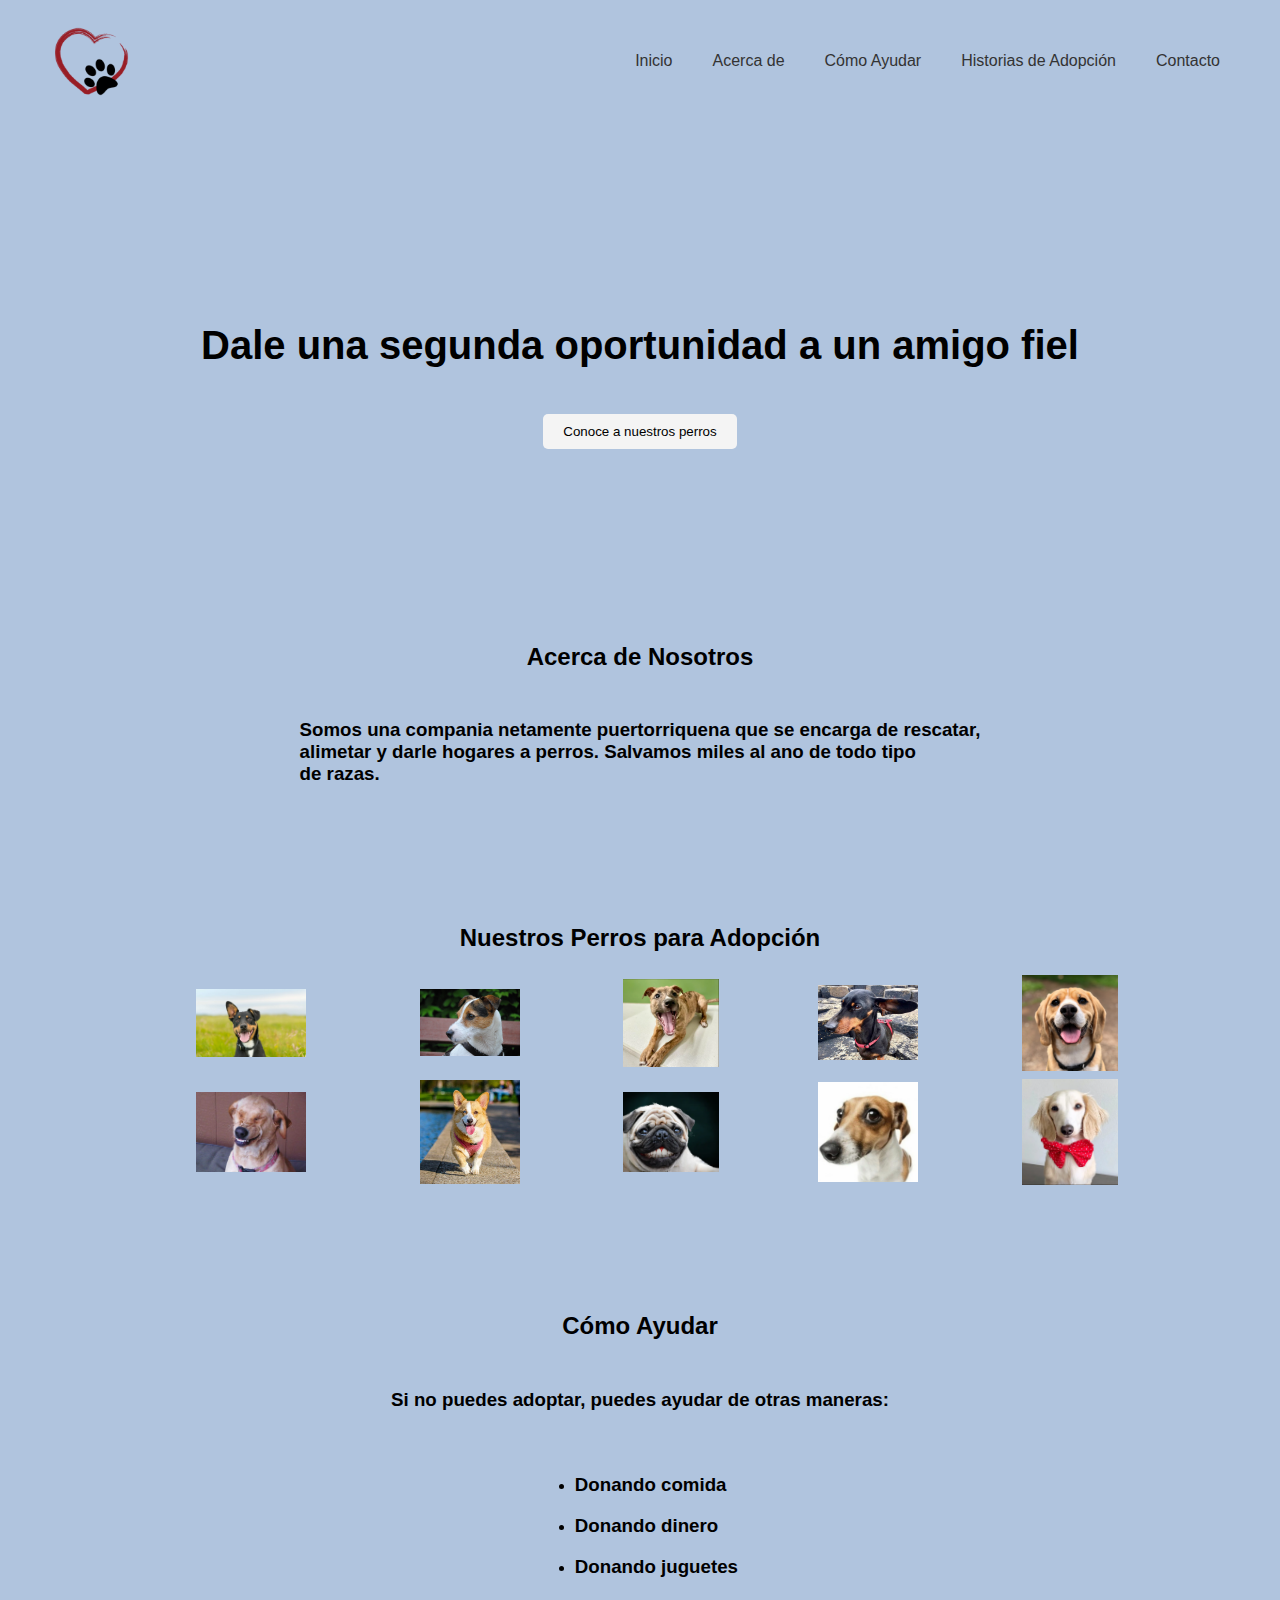
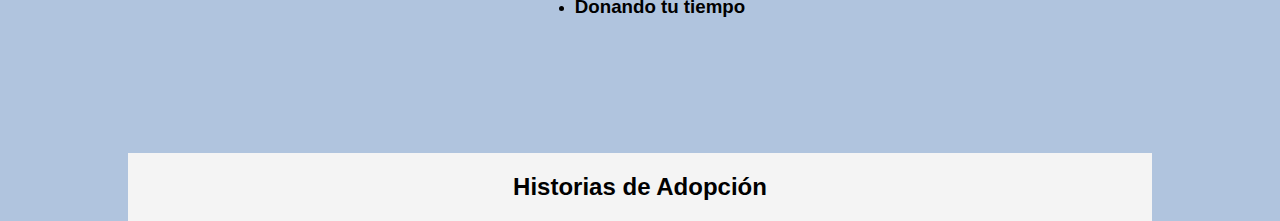
==== 3015kj/project1/index.html @ db5956ba "Add files via upload" ====
<!DOCTYPE html>
<html lang="en">
  <head>
    <meta charset="UTF-8" />
    <meta name="viewport" content="width=device-width, initial-scale=1.0" />
    <link rel="stylesheet" href="styles.css" />
    <title>Adopta un Amigo</title>
  </head>
  <body>
    <header>
      <img src= "photos/cropped-Website-Icon.webp" alt="Logo de Adopta un Amigo" id="logo" />
      <nav>
        <ul>
          <li><a href="#inicio">Inicio</a></li>
          <li><a href="#acerca">Acerca de</a></li>
          <li><a href="#ayudar">Cómo Ayudar</a></li>
          <li><a href="#historias">Historias de Adopción</a></li>
          <li><a href="#contacto">Contacto</a></li>
        </ul>
      </nav>
    </header>

    <section id="banner">
      <h1>Dale una segunda oportunidad a un amigo fiel</h1>
      <button id="conoceBtn">Conoce a nuestros perros</button>
    </section>

    <section id="acerca">
      <h2>Acerca de Nosotros</h2>
      <h3>Somos una compania netamente puertorriquena que se encarga de rescatar,<br> alimetar y darle hogares a perros. Salvamos miles al ano de todo tipo <br> de razas.</h3>
    </section>

    <section id="perros">
      <h2>Nuestros Perros para Adopción</h2>
      <table>
        <tbody>

          <tr id="color">
            <td>
              <img src="photos/perro1.jpg" alt="Perro 1" id="perroimages">
            </td>

            <td>
              <img src="photos/perro2.jpg" alt="Perro 2" id="perroimages">
            </td>

            <td>
              <img src="photos/perro3.png" alt="Perro 3" id="perroimages">
            </td>

            <td>
              <img src="photos/perro4.jpg" alt="Perro 4" id="perroimages">
            </td>

            <td>
              <img src="photos/perro5.png" alt="Perro 5" id="perroimages">
            </td>
          </tr>

          <tr id="color">
            <td>
              <img src="photos/perro6.png" alt="Perro 6" id="perroimages">
            </td>

            <td>
              <img src="photos/perro7.png" alt="Perro 7" id="perroimages">
            </td>

            <td>
              <img src="photos/perro8.png" alt="Perro 8" id="perroimages">
            </td>

            <td>
              <img src="photos/perro9.jpg" alt="Perro 9" id="perroimages">
            </td>

            <td>
              <img src="photos/perro10.png" alt="Perro 10" id="perroimages">
            </td>
          </tr>

        </tbody>
    </table>
    </section>

    <section id="ayudar">
      <h2>Cómo Ayudar</h2>
      <tr>
       <td>
         <h3>Si no puedes adoptar, puedes ayudar de otras maneras:</h3>
       </td>
      </tr>

        <ul>
           <li><h3>Donando comida</h3></li>
           <li><h3>Donando dinero</h3></li>
           <li><h3>Donando juguetes</h3></li>
           <li><h3>Donando tu tiempo</h3></li>
        </ul>

    </section>

    <section id="historias">
      <h2>Historias de Adopción</h2>
      <!-- Debes agregar contenido aquí -->
    </section>

    <footer>
      <!-- 
            Debes agregar contenido de pie de página aquí.
            Incluye una dirección física.
            Incluye una dirección de correo postal.
            Desarrolla una lista NO ORDENADA (ul) con los siguientes datos:
                Un número de telefono (no real).
                Un correo electrónico (no real).
                Un enlace a facebook (no real).
                Un enlace a instagram (no real)
         -->
    </footer>
  </body>
</html>
---- 3015kj/project1/styles.css ----
#logo {
  display: flex;
  justify-content: center;
  align-items: center;
  flex-direction: column;
  gap: 10px;
  height: 50%;
  width: 7%;
}

#acerca {
  margin-left: 10%;
  margin-right: 10%;

  display: flex;
  justify-content: center;
  align-items: center;
  flex-direction: column;
  gap: 10px;
  margin-bottom: 100px;
}

#perros {
  margin-left: 10%;
  margin-right: 10%;
  display: flex;
  justify-content: center;
  align-items: center;
  flex-direction: column;
}

#perroimages {
  width: 50%;
  height: 50%;

  margin-left: 65px;
  margin-right: 100px;
  text-align: center;
}

#color {
  background-color:lightsteelblue;
  ;
}

#ayudar {
  margin-left: 10%;
  margin-right: 10%;
  display: flex;
  justify-content: center;
  align-items: center;
  flex-direction: column;
  gap: 10px;
  margin-top: 100px;
  margin-bottom: 100px;
}

#historias {
  margin-left: 10%;
  margin-right: 10%;
  background-color: #f4f4f4;
  display: flex;
  justify-content: center;
  align-items: center;
  flex-direction: column;
  gap: 10px;
}

body {
  font-family: Arial, sans-serif;
  margin: 0;
  padding: 0;
  background-color: lightsteelblue;
}

header {
  display: flex;
  justify-content: space-between;
  align-items: center;
  padding: 20px 50px;
  background-color: lightsteelblue;
}

header img {
  width: 150px;
}

nav ul {
  list-style: none;
  padding: 0;
  display: flex;
  gap: 20px;
}

nav ul li a {
  text-decoration: none;
  color: #333;
  padding: 5px 10px;
  border-radius: 5px;
  transition: background-color 0.3s;
}

nav ul li a:hover {
  background-color: #ddd;
}

#banner {
  background-image: url("path_to_image.jpg"); /* Puedes reemplazar 'path_to_image.jpg' con la dirección de la imagen de fondo que desees */
  background-size: cover;
  background-position: center;
  height: 500px;
  display: flex;
  justify-content: center;
  align-items: center;
  color: black;
  flex-direction: column;
  gap: 20px;
}

#banner h1 {
  font-size: 2.5em;
}

#banner button {
  padding: 10px 20px;
  border: none;
  border-radius: 5px;
  background-color: #f4f4f4;
  cursor: pointer;
  transition: background-color 0.3s;
}

#banner button:hover {
  background-color: #ddd;
}
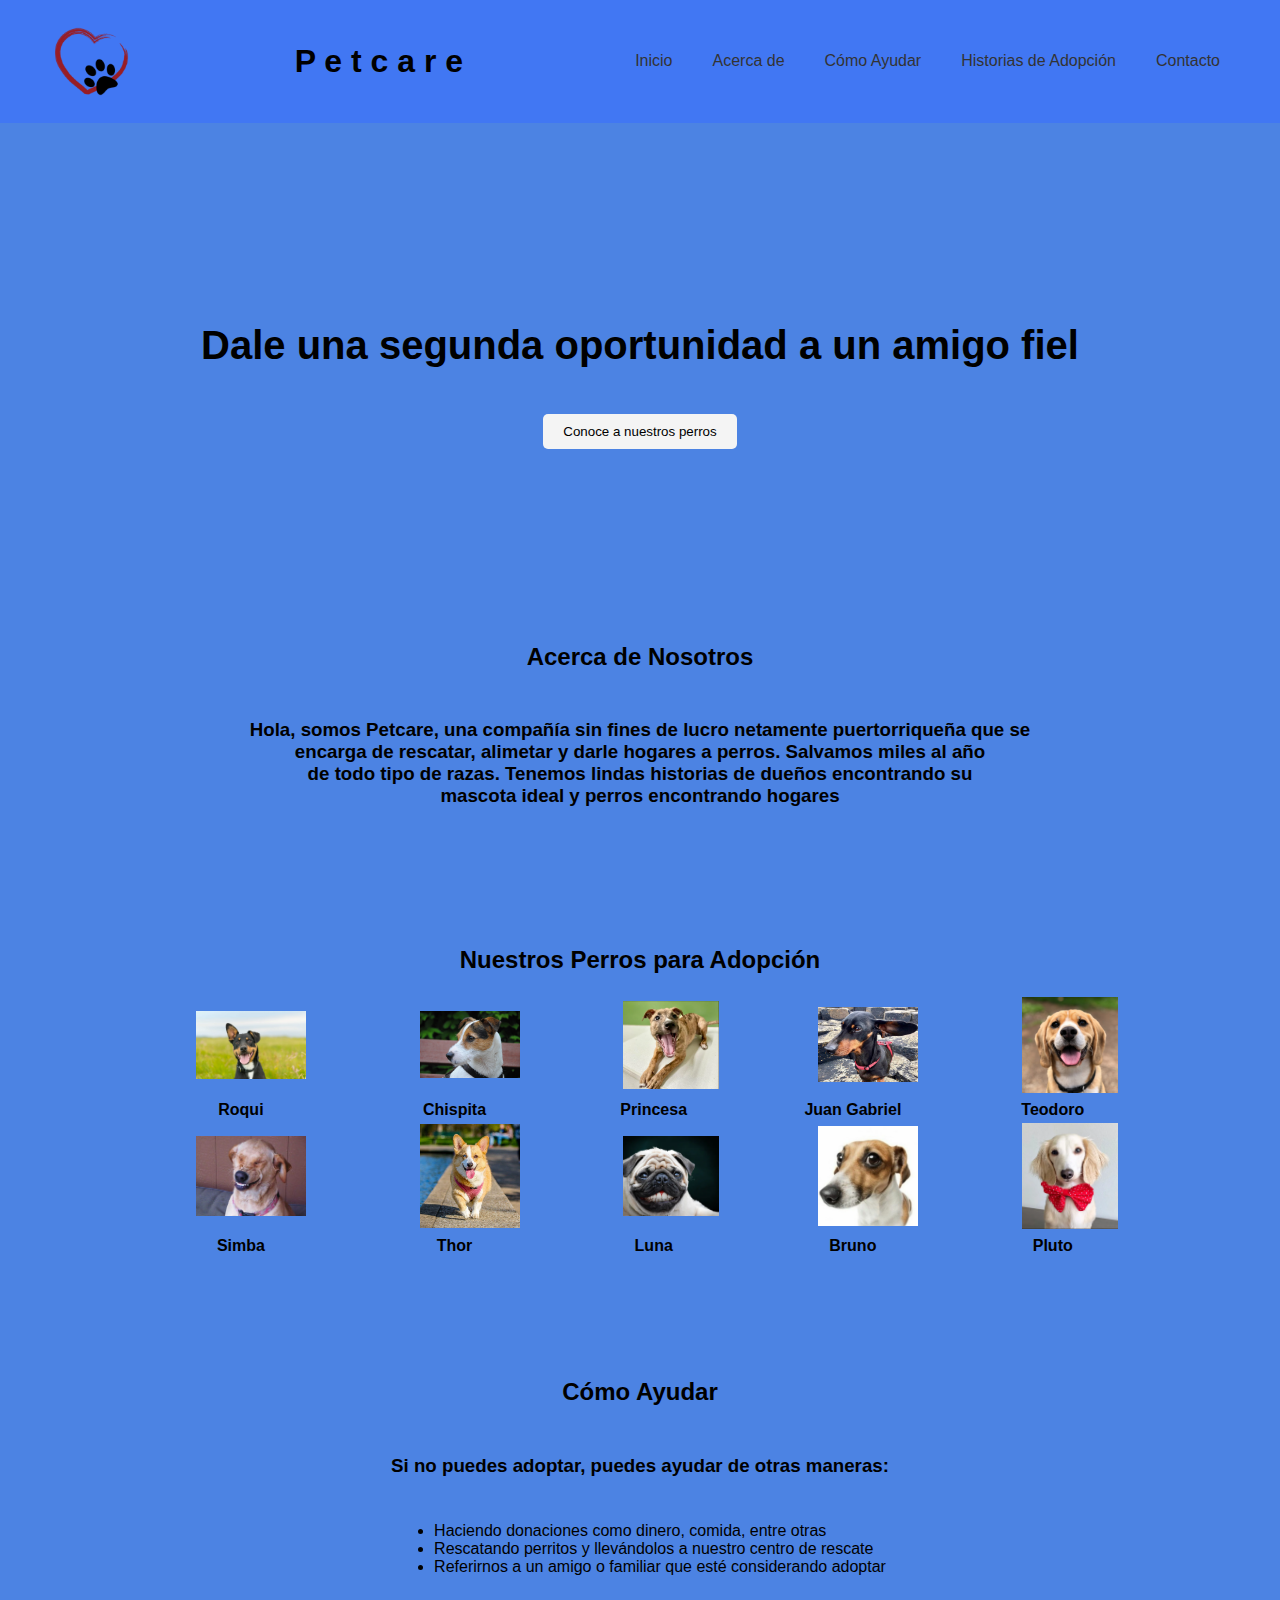
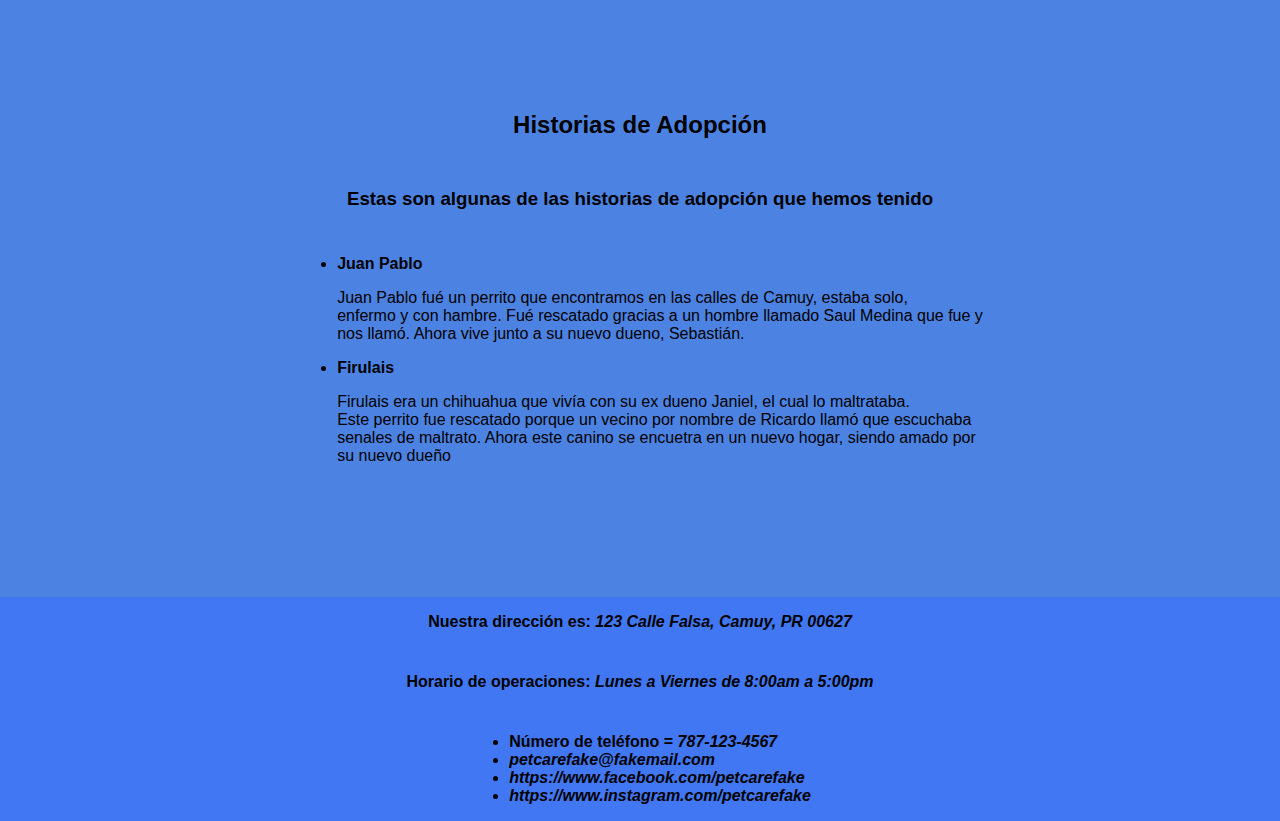
==== commit b240ea8d: "Add files via upload" ====
--- a/3015kj/project1/index.html
+++ b/3015kj/project1/index.html
@@ -1,14 +1,16 @@
+<!--Pagina Web-->
 <!DOCTYPE html>
 <html lang="en">
   <head>
     <meta charset="UTF-8" />
     <meta name="viewport" content="width=device-width, initial-scale=1.0" />
     <link rel="stylesheet" href="styles.css" />
-    <title>Adopta un Amigo</title>
+    <title>Adopta un Amigo</title> <!--Titulo-->
   </head>
   <body>
     <header>
       <img src= "photos/cropped-Website-Icon.webp" alt="Logo de Adopta un Amigo" id="logo" />
+      <h1 id="titulo">P e t c a r e</h1> <!--Logo y Nombre de mi negocio -->
       <nav>
         <ul>
           <li><a href="#inicio">Inicio</a></li>
@@ -27,95 +29,147 @@
 
     <section id="acerca">
       <h2>Acerca de Nosotros</h2>
-      <h3>Somos una compania netamente puertorriquena que se encarga de rescatar,<br> alimetar y darle hogares a perros. Salvamos miles al ano de todo tipo <br> de razas.</h3>
-    </section>
+
+      <h3>Hola, somos Petcare, una compañía sin fines de lucro netamente puertorriqueña que se <br>
+        encarga de rescatar, alimetar y darle hogares a perros. Salvamos miles al año<br> 
+        de todo tipo de razas. Tenemos lindas historias de dueños encontrando su <br>
+        mascota  ideal y perros encontrando hogares</h3>
+    </section><!--Datos sobre mi negocio hacia los lectores-->
 
     <section id="perros">
-      <h2>Nuestros Perros para Adopción</h2>
+      <h2>Nuestros Perros para Adopción</h2> 
       <table>
         <tbody>
+          <tr id="color">
+            <td>
+              <img src="photos/perro1.jpg" alt="Perro 1" id="perroimages">
+            </td> <!--Foto del primer perro-->
+
+            <td>
+              <img src="photos/perro2.jpg" alt="Perro 2" id="perroimages">
+            </td> <!--Foto del segundo perro-->
+
+            <td>
+              <img src="photos/perro3.png" alt="Perro 3" id="perroimages">
+            </td> <!--Foto del tercer perro-->
+
+            <td>
+              <img src="photos/perro4.jpg" alt="Perro 4" id="perroimages">
+            </td> <!--Foto del cuarto perro-->
+
+            <td>
+              <img src="photos/perro5.png" alt="Perro 5" id="perroimages">
+            </td> <!--Foto del quinto perro-->
+          </tr>
 
           <tr id="color">
             <td>
-              <img src="photos/perro1.jpg" alt="Perro 1" id="perroimages">
-            </td>
+              <b>Roqui</b>
+            </td> <!--Nombre del primer perro-->
 
             <td>
-              <img src="photos/perro2.jpg" alt="Perro 2" id="perroimages">
-            </td>
+              <b>Chispita</b>
+            </td> <!--Nombre del segundo perro-->
 
             <td>
-              <img src="photos/perro3.png" alt="Perro 3" id="perroimages">
-            </td>
+              <b>Princesa</b>
+            </td> <!--Nombre del tercer perro-->
 
             <td>
-              <img src="photos/perro4.jpg" alt="Perro 4" id="perroimages">
-            </td>
+              <b>Juan Gabriel</b>
+            </td> <!--Nombre del cuarto perro-->
 
             <td>
-              <img src="photos/perro5.png" alt="Perro 5" id="perroimages">
-            </td>
+              <b>Teodoro</b>
+            </td> <!--Nombre del quinto perro-->
           </tr>
 
           <tr id="color">
             <td>
               <img src="photos/perro6.png" alt="Perro 6" id="perroimages">
-            </td>
+            </td> <!--Foto del sexto perro-->
 
             <td>
               <img src="photos/perro7.png" alt="Perro 7" id="perroimages">
-            </td>
+            </td> <!--Foto del septimo perro-->
 
             <td>
               <img src="photos/perro8.png" alt="Perro 8" id="perroimages">
-            </td>
+            </td> <!--Foto del octavo perro-->
 
             <td>
               <img src="photos/perro9.jpg" alt="Perro 9" id="perroimages">
-            </td>
+            </td> <!--Foto del noveno perro-->
 
             <td>
               <img src="photos/perro10.png" alt="Perro 10" id="perroimages">
-            </td>
+            </td> <!--Foto del decimo perro-->
           </tr>
 
+          <tr id="color">
+            <td>
+              <b>Simba</b>
+            </td> <!--Nombre del sexto perro-->
+
+            <td>
+              <b>Thor</b>
+            </td> <!--Nombre del septimo perro-->
+
+            <td>
+              <b>Luna</b>
+            </td> <!--Nombre del octavo perro-->
+
+            <td>
+              <b>Bruno</b>
+            </td> <!--Nombre del noveno perro-->
+
+            <td>
+              <b>Pluto</b>
+            </td> <!--Nombre del decimo perro-->
+          </tr>
         </tbody>
     </table>
     </section>
 
     <section id="ayudar">
       <h2>Cómo Ayudar</h2>
-      <tr>
-       <td>
          <h3>Si no puedes adoptar, puedes ayudar de otras maneras:</h3>
-       </td>
-      </tr>
 
         <ul>
-           <li><h3>Donando comida</h3></li>
-           <li><h3>Donando dinero</h3></li>
-           <li><h3>Donando juguetes</h3></li>
-           <li><h3>Donando tu tiempo</h3></li>
+           <li>Haciendo donaciones como dinero, comida, entre otras</li>
+           <li>Rescatando perritos y llevándolos a nuestro centro de rescate</li>
+           <li>Referirnos a un amigo o familiar que esté considerando adoptar</li>
         </ul>
-
-    </section>
+    </section> <!--Formas de ayudar a mi negocio-->
 
     <section id="historias">
       <h2>Historias de Adopción</h2>
-      <!-- Debes agregar contenido aquí -->
-    </section>
+      <h3>Estas son algunas de las historias de adopción que hemos tenido</h3>
+      <ul>
+         <li><b>Juan Pablo</b></li>
+         <p>Juan Pablo fué un perrito que encontramos en las calles de Camuy, estaba solo,<br>
+          enfermo y con hambre. Fué rescatado gracias a un hombre llamado Saul Medina que fue y <br>
+          nos llamó. Ahora vive junto a su nuevo dueno, Sebastián.</p>
 
-    <footer>
-      <!-- 
-            Debes agregar contenido de pie de página aquí.
-            Incluye una dirección física.
-            Incluye una dirección de correo postal.
-            Desarrolla una lista NO ORDENADA (ul) con los siguientes datos:
-                Un número de telefono (no real).
-                Un correo electrónico (no real).
-                Un enlace a facebook (no real).
-                Un enlace a instagram (no real)
-         -->
-    </footer>
+         <li><b>Firulais</b></li>
+         <p>Firulais era un chihuahua que vivía con su ex dueno Janiel, el cual lo maltrataba. <br>
+          Este perrito fue rescatado porque un vecino por nombre de Ricardo llamó que escuchaba<br>
+          senales de maltrato. Ahora este canino se encuetra en un nuevo hogar, siendo amado por <br>
+          su nuevo dueño</p>
+      </ul>
+    </section> <!--Historias de perros rescatados/adoptados-->
+
+    <footer id="footer">
+
+      <p><b>Nuestra dirección es:  <i>123 Calle Falsa, Camuy, PR 00627</i></b></p>
+      <p><b>Horario de operaciones: <i>Lunes a Viernes de 8:00am a 5:00pm</i></b></p>
+
+      <ul>
+        <li><b>Número de teléfono = <i>787-123-4567</i></b></li>
+        <li><b><i>petcarefake@fakemail.com</i></b></li>
+        <li><b><i>https://www.facebook.com/petcarefake</i></b></li>
+        <li><b><i>https://www.instagram.com/petcarefake</i></b></li>
+      </ul>
+    </footer> <!--Información de contacto-->
   </body>
 </html>
--- a/3015kj/project1/styles.css
+++ b/3015kj/project1/styles.css
@@ -1,4 +1,8 @@
-#logo {
+#titulo{ 
+  text-align: center;
+} /*Identificador para el titulo*/
+
+#logo { 
   display: flex;
   justify-content: center;
   align-items: center;
@@ -6,28 +10,28 @@
   gap: 10px;
   height: 50%;
   width: 7%;
-}
+} /*Identificador para acomodar el logo*/
 
-#acerca {
+#acerca { 
   margin-left: 10%;
   margin-right: 10%;
-
   display: flex;
   justify-content: center;
   align-items: center;
+  text-align: center;
   flex-direction: column;
   gap: 10px;
   margin-bottom: 100px;
-}
+} /*Identificador para acomodar el texto de acerca de nosotros*/
 
-#perros {
+#perros { 
   margin-left: 10%;
   margin-right: 10%;
   display: flex;
   justify-content: center;
   align-items: center;
   flex-direction: column;
-}
+} /*Identificador para acomodar el texto de los perros*/
 
 #perroimages {
   width: 50%;
@@ -36,12 +40,12 @@
   margin-left: 65px;
   margin-right: 100px;
   text-align: center;
-}
-
+} /*Identificador para acomodar las imagenes de los perros*/
+ 
 #color {
-  background-color:lightsteelblue;
-  ;
-}
+  background-color:rgb(76, 131, 227);
+  text-align: center;
+} /*Identificador para el color de fondo de los perros*/
 
 #ayudar {
   margin-left: 10%;
@@ -53,33 +57,34 @@
   gap: 10px;
   margin-top: 100px;
   margin-bottom: 100px;
-}
+} /*Identificador para acomodar el texto de como ayudar*/
 
 #historias {
   margin-left: 10%;
   margin-right: 10%;
-  background-color: #f4f4f4;
+
   display: flex;
   justify-content: center;
   align-items: center;
   flex-direction: column;
   gap: 10px;
-}
+  margin-bottom: 100px;
+} /*Identificador para acomodar el texto de historias*/
 
 body {
   font-family: Arial, sans-serif;
   margin: 0;
   padding: 0;
-  background-color: lightsteelblue;
-}
+  background-color: rgb(76, 131, 227);
+} /*Identificador para el cuerpo de la pagina y el color*/
 
 header {
   display: flex;
   justify-content: space-between;
   align-items: center;
   padding: 20px 50px;
-  background-color: lightsteelblue;
-}
+  background-color: rgb(65, 119, 243);
+} /*Identificador para el header y su color*/
 
 header img {
   width: 150px;
@@ -115,7 +120,7 @@
   color: black;
   flex-direction: column;
   gap: 20px;
-}
+} /*Identificador para el banner y su color*/
 
 #banner h1 {
   font-size: 2.5em;
@@ -133,3 +138,12 @@
 #banner button:hover {
   background-color: #ddd;
 }
+
+#footer{
+  background-color: rgb(65, 119, 243);
+  display: flex;
+  justify-content: center;
+  align-items: center;
+  flex-direction: column;
+  gap: 10px;
+} /*Identificador para el footer y su color*/
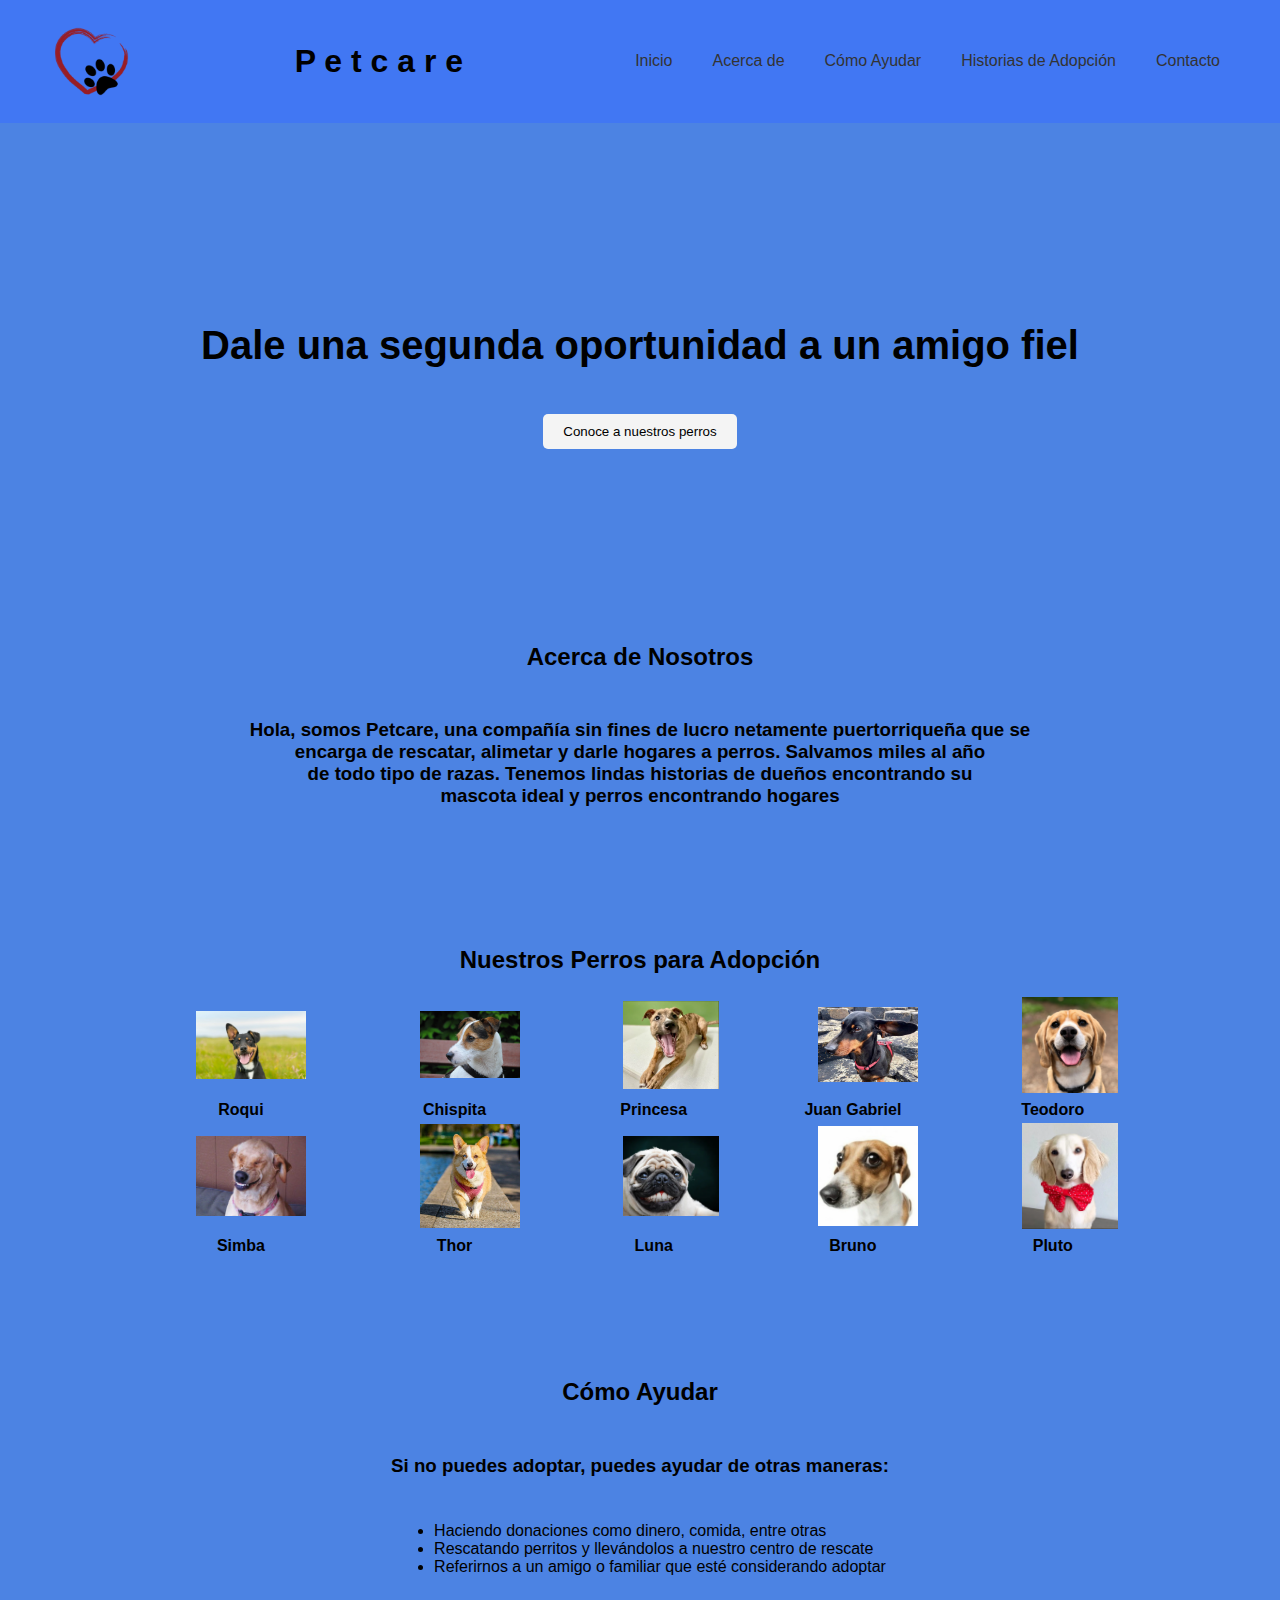
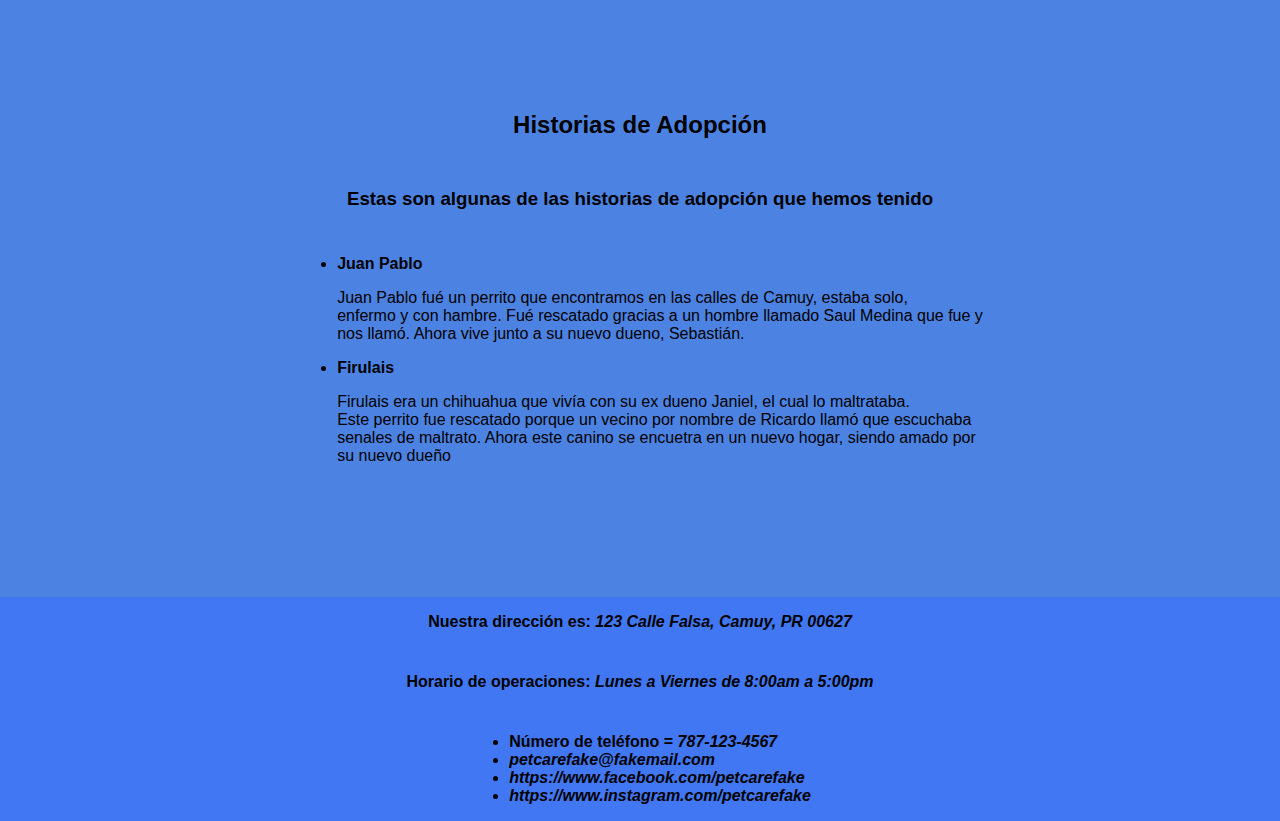
==== commit 697d5819: "Add files via upload" ====
--- a/3015kj/project1/index.html
+++ b/3015kj/project1/index.html
@@ -159,7 +159,7 @@
       </ul>
     </section> <!--Historias de perros rescatados/adoptados-->
 
-    <footer id="footer">
+    <footer id="contacto">
 
       <p><b>Nuestra dirección es:  <i>123 Calle Falsa, Camuy, PR 00627</i></b></p>
       <p><b>Horario de operaciones: <i>Lunes a Viernes de 8:00am a 5:00pm</i></b></p>
--- a/3015kj/project1/styles.css
+++ b/3015kj/project1/styles.css
@@ -71,6 +71,15 @@
   margin-bottom: 100px;
 } /*Identificador para acomodar el texto de historias*/
 
+#contacto{
+  background-color: rgb(65, 119, 243);
+  display: flex;
+  justify-content: center;
+  align-items: center;
+  flex-direction: column;
+  gap: 10px;
+} /*Identificador para el footer y su color*/
+
 body {
   font-family: Arial, sans-serif;
   margin: 0;
@@ -139,11 +148,3 @@
   background-color: #ddd;
 }
 
-#footer{
-  background-color: rgb(65, 119, 243);
-  display: flex;
-  justify-content: center;
-  align-items: center;
-  flex-direction: column;
-  gap: 10px;
-} /*Identificador para el footer y su color*/
